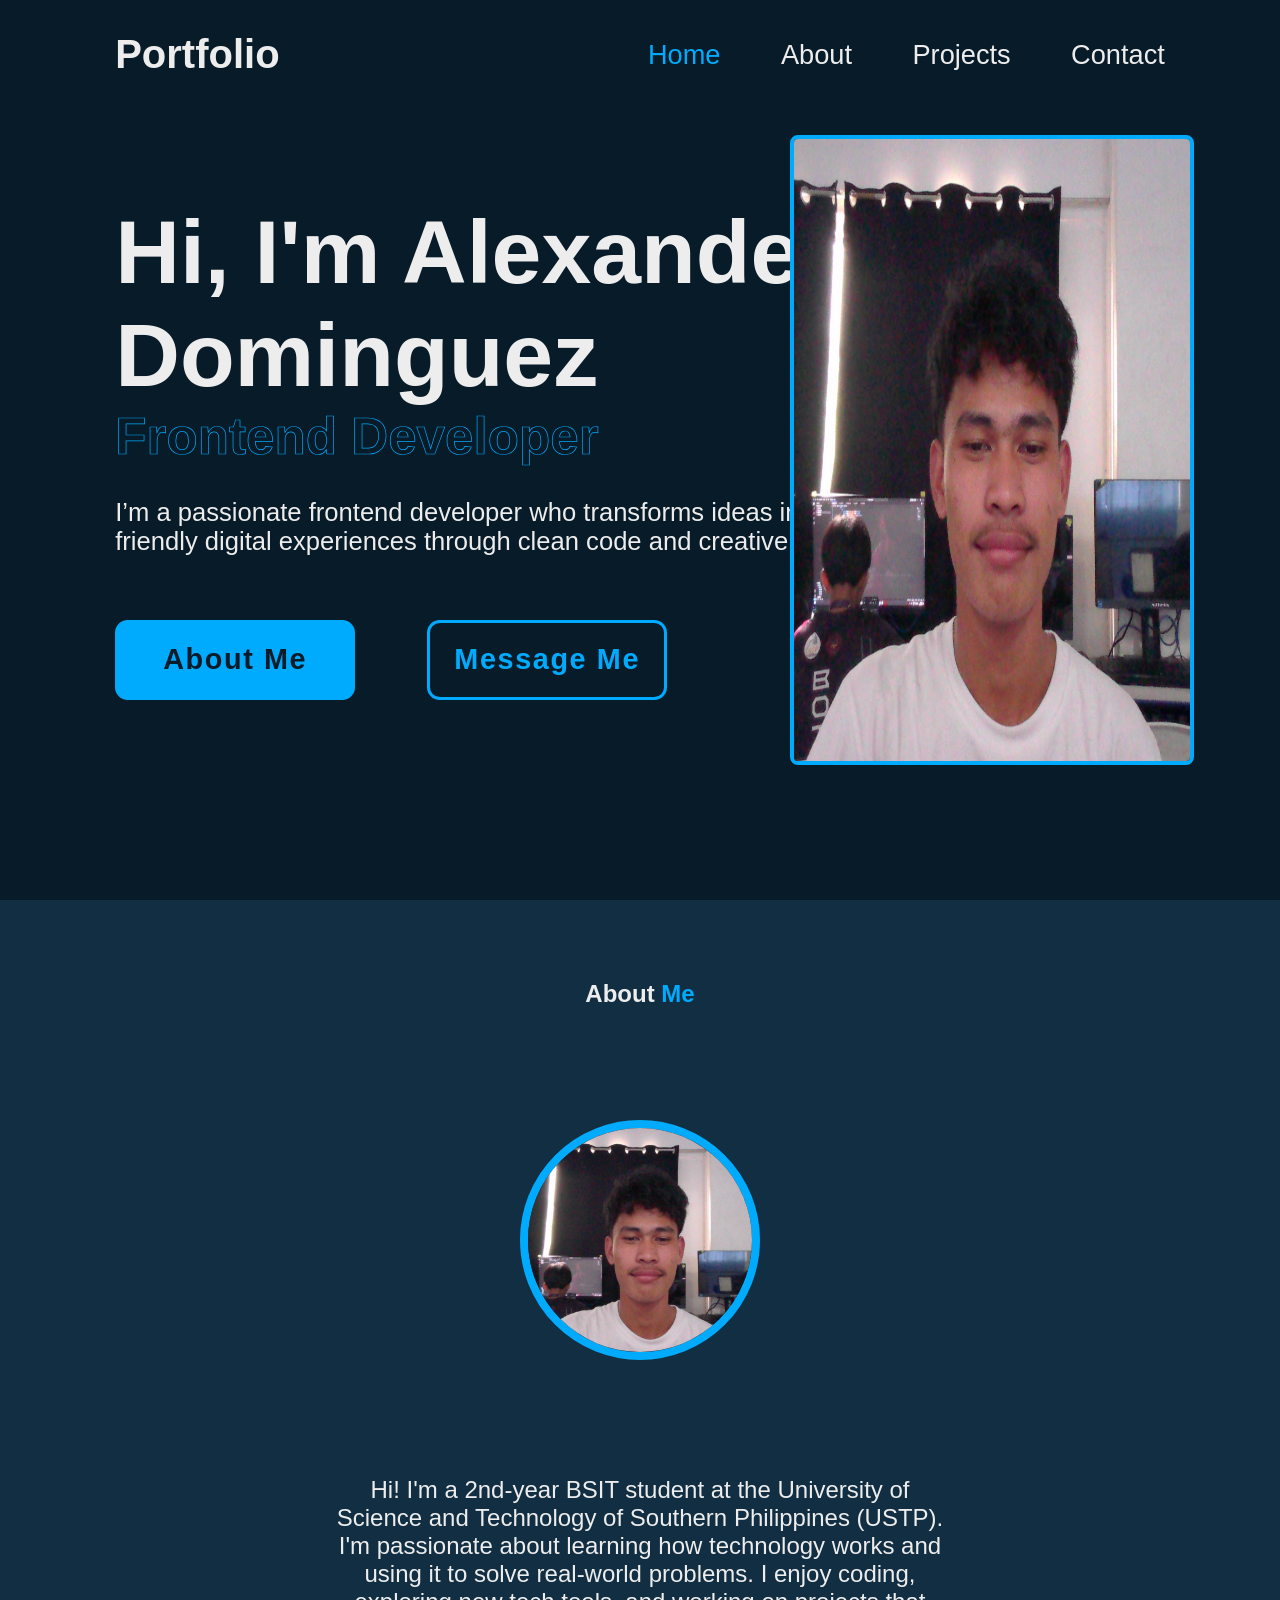
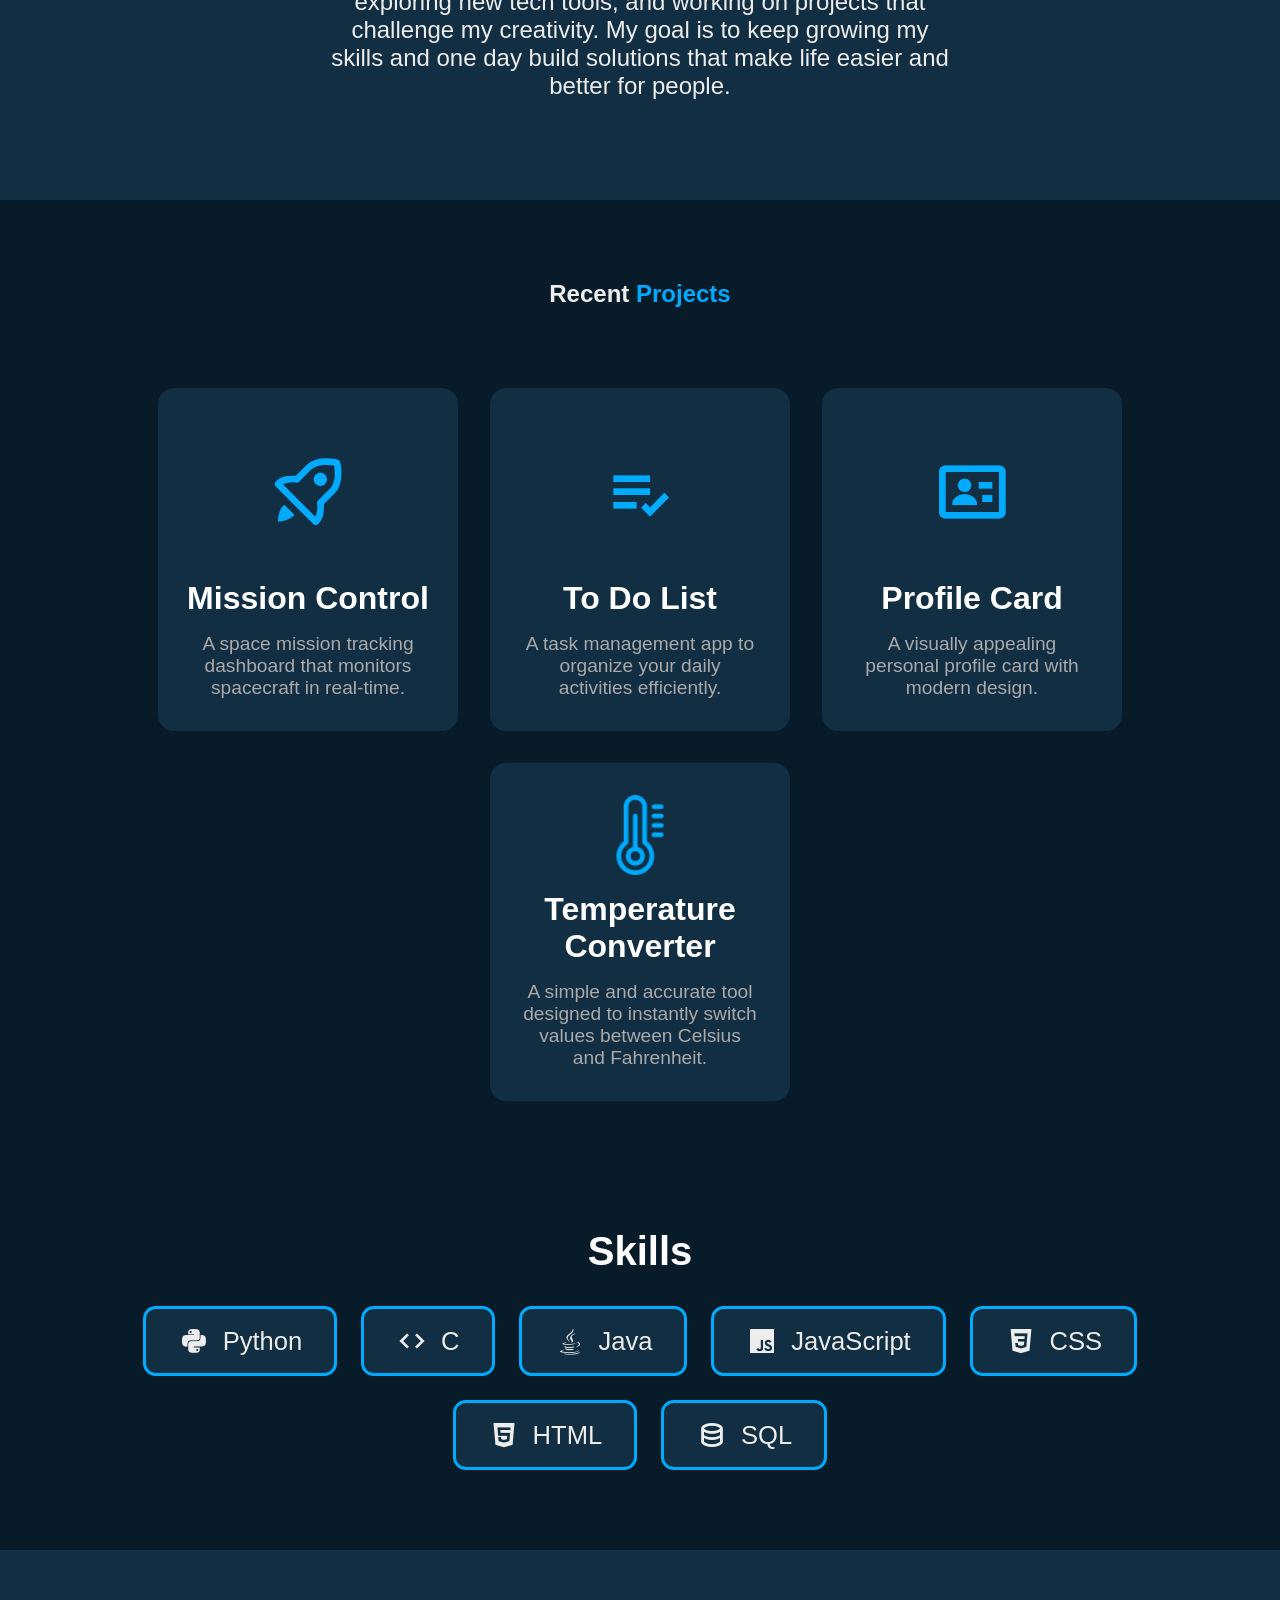
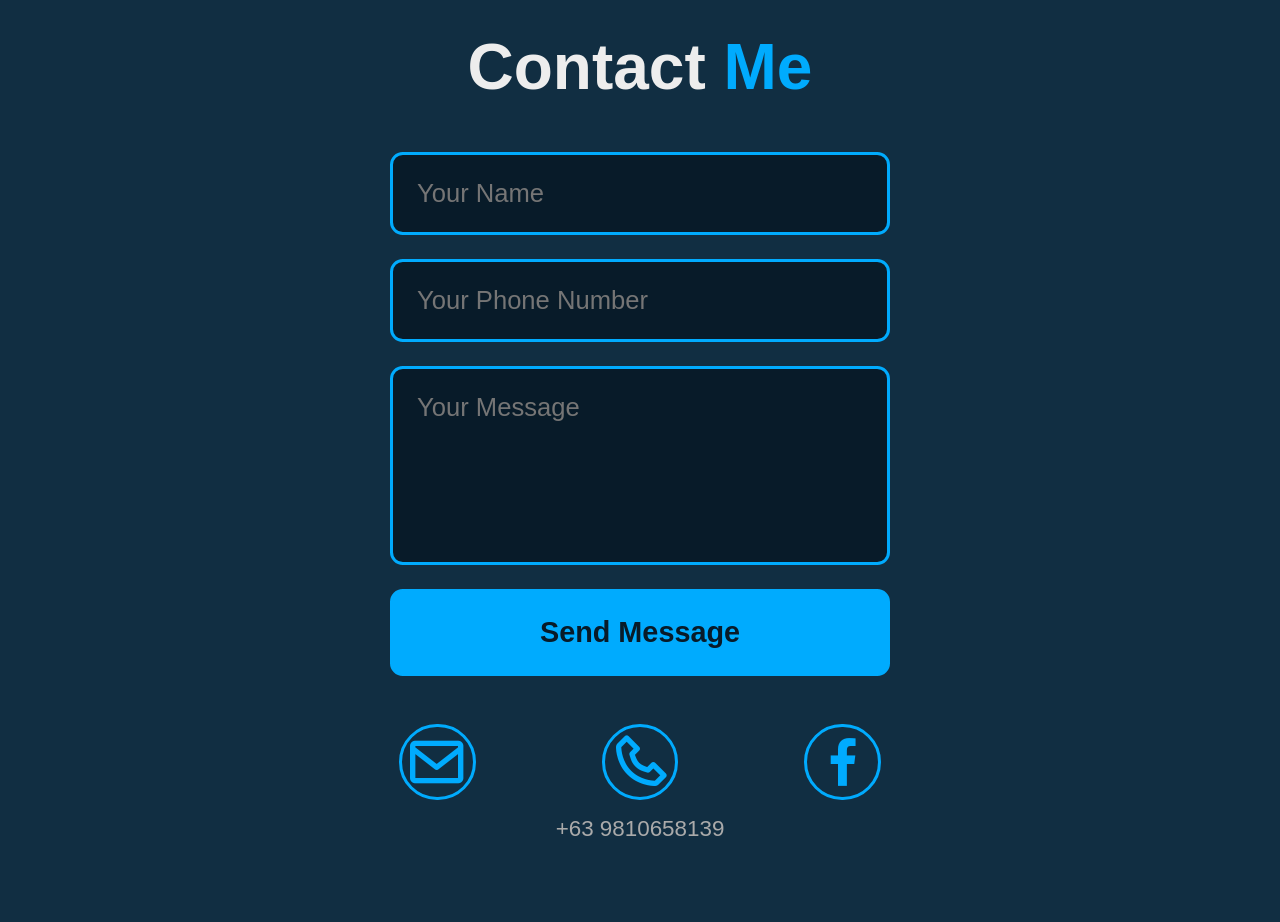
==== Dominguez_Portfolio/index.html @ 951588bb "Add files via upload" ====
<!DOCTYPE html>
<html lang="en">
<head>
    <meta charset="UTF-8">
    <meta name="viewport" content="width=device-width, initial-scale=1.0">
    <title>Dominguez Portfolio</title>
    <link rel="stylesheet" href="style.css">


    <link href='https://unpkg.com/boxicons@2.1.4/css/boxicons.min.css' rel='stylesheet'>
</head>
<body>
    <header class="header">
        <a href="#" class="logo">Portfolio</a>
        <div class="bx bx-menu" id="menu-icon"></div>
        <nav class="navbar">
            <a href="#home" class="active">Home</a>
            <a href="#about">About</a>
            <a href="#projects">Projects</a>
            <a href="#contact">Contact</a>
        </ul>
    </header>
    <section class="home" id="home">
        <div class="home-content">
            <h1>Hi, I'm <span>Alexander Dominguez</span></h1>
            <div class="text-animated">
                <h3>Frontend Developer</h3>
            </div>
            <p>I’m a passionate frontend developer who transforms ideas into engaging, user-friendly digital experiences through clean code and creative design.</p>
            <div class="btn-box">
                <a href="#about" class="btn">About Me</a>
                <a href="#contact" class="btn">Message Me</a>
            </div>
        </div>
        <div class="profile-pic">
            <img src="images/profile-pic.jpg" alt="">
        </div>

    </section>
    <section class="about" id="about">
        <h1>About <span>Me</span></h1>
        <div class="about-container">
            <img src="images/profile-pic.jpg" alt="">
        </div>
        <p>Hi! I'm a 2nd-year BSIT student at the University of Science and Technology of Southern Philippines (USTP).
           I'm passionate about learning how technology works and using it to solve real-world problems.
           I enjoy coding, exploring new tech tools, and working on projects that challenge my creativity.
           My goal is to keep growing my skills and one day build solutions that make life easier and better for people.</p>
    </section>
    <section class="projects" id="projects">
        <h1>Recent <span>Projects</span></h1>
        <div class="projects-container">
            <a href="Mission Control/mission.html" target="_blank">
                <div class="box">
                    <i class='bx bx-rocket'></i>
                    <h2>Mission Control</h2>
                    <p>A space mission tracking dashboard that monitors spacecraft in real-time.</p>
                </div>
            </a>
            <a href="To do List/todolist.html" target="_blank">
                <div class="box">
                    <i class='bx bx-list-check'></i>
                    <h2>To Do List</h2>
                    <p>A task management app to organize your daily activities efficiently.</p>
                </div>
            </a>
            <a href="Profile Card/profile_card.html" target="_blank">
                <div class="box">
                    <i class='bx bx-id-card'></i>
                    <h2>Profile Card</h2>
                    <p>A visually appealing personal profile card with modern design.</p>
                </div>
            </a>
            <a href="temperature_converter/temperature.html" target="_blank">
                <div class="box">
                    <img src="images/thermometer.png" id="temperature_icon" alt="">
                    <h2>Temperature Converter</h2>
                    <p>A simple and accurate tool designed to instantly switch values between Celsius and Fahrenheit.</p>
                </div>
            </a>
        </div>
        
        <!-- Skills Section -->
        <div class="languages-container">
            <h3>Skills</h3>
            <div class="languages">
                <div class="lang-box"><i class='bx bxl-python'></i> Python</div>
                <div class="lang-box"><i class='bx bx-code'></i> C</div>
                <div class="lang-box"><i class='bx bxl-java'></i> Java</div>
                <div class="lang-box"><i class='bx bxl-javascript'></i> JavaScript</div>
                <div class="lang-box"><i class='bx bxl-css3'></i> CSS</div>
                <div class="lang-box"><i class='bx bxl-html5'></i> HTML</div>
                <div class="lang-box"><i class='bx bx-data'></i> SQL</div>
            </div>
        </div>
    </section>
    <section class="contact" id="contact">
        <h1>Contact <span>Me</span></h1>
        <div class="contact-container">
           
            <!-- Contact Form -->
            <div class="contact-form">
                <form id="contactForm" onsubmit="sendEmail(event)">
                    <input type="text" id="name" name="name" placeholder="Your Name" required>
                    <input type="tel" id="phone" name="phone" placeholder="Your Phone Number" required>
                    <textarea id="message" name="message" placeholder="Your Message" rows="5" required></textarea>
                    <button type="submit" class="send-btn">Send Message</button>
                </form>
            </div>
            <div class="contact-info">
                <div class="info-item">
                    <a href="mailto:xandertech777@gmail.com" title="Email"><i class='bx bx-envelope'></i></a>
                </div>
                <div class="info-item">
                    <i class='bx bx-phone'></i>
                    <p>+63 9810658139</p>
                </div>
                <div class="info-item">
                    <a href="https://www.facebook.com/xander.maghilum" target="_blank"  title="Facebook"><i class='bx bxl-facebook'></i></a>
                </div>
            </div>  
           
        </div>
    </section>
    <script src="script.js"></script>
</body>
</html>
---- Dominguez_Portfolio/style.css ----
*{
    margin: 0;
    padding: 0;
    box-sizing: border-box;
    text-decoration: none;
    border: none;
    outline: none;
    scroll-behavior: smooth;
    font-family: 'Poppins',sans-serif;
}
:root {
    --bg-color: #081b29;
    --second-bg-color: #112e42;
    --text-color: #ededed;
    --main-color: #00abfe;
}
html{
    font-size: 62,5%;
    overflow: scroll;
}
body{
    background: var(--bg-color);
    color: var(--text-color);
}
.header{
    position: fixed;
    top: 0;
    left: 0;
    width: 100%;
    padding: 2rem 9%;
    background: transparent;
    display: flex;
    justify-content: space-between;
    align-items: center;
    z-index: 100;
}
.logo{
    font-size: 2.5rem;
    color: var(--text-color);
    font-weight: 600;
}
.navbar a{
    font-size: 1.7rem;
    color: var(--text-color);
    font-weight: 500;
    margin-left: 3.5rem;
    transition: .5s;
}

.navbar a:hover,
.navbar a.active{
    color: var(--main-color);
}

#menu-icon{
    font-size: 3.6rem;
    color: var(--text-color);
    cursor: pointer;
    display: none;
}

section{
    min-height: 100vh;
    padding: 10rem 9% 2rem;
}
/*home section*/

.home{
    display: flex;
    align-items: center;
    padding: 0 9%;
}
.home-content{
    max-width: 60rem;
}
.home-content h1{
    font-size: 5.6rem;
    font-weight: 700;
}
.home-content .text-animated{
    position: relative;
    width: 32.8rem;
}

.home-content .text-animated h3{
    font-size: 3.2rem;
    font-weight: 700;
    color: transparent;
    -webkit-text-stroke: .7px var(--main-color);
}
.home-content p{
    font-size: 1.6rem;
    margin: 2rem 0 4rem;
}

.btn-box{
    position: relative;
    display: flex;
    justify-content: space-between;
    width: 34.5rem;
    height: 5rem;

}
.btn-box .btn{
    position: relative;
    display: inline-flex;
    justify-content: center;
    align-items: center;
    width: 15rem;
    height: 100%;
    background-color: var(--main-color);
    border: .2rem solid var(--main-color)  ;
    border-radius: .8rem;
    font-size: 1.8rem;
    font-weight: 800;
    letter-spacing: .1rem;
    color: var(--bg-color);
    z-index: 1;
    overflow: hidden;
}

.btn-box .btn:nth-child(2)::before{
    background: var(--main-color);

}

.btn-box .btn::before{
    content: '';
    position: absolute;
    top: 0;
    left: 0;
    width: 0;
    height: 100%;
    background: var(--bg-color);
    z-index: -1;
    transition:  .5s ease;

}

.btn-box .btn:hover::before{
    width: 100%;
}
.btn-box .btn:hover{
    color: var(--main-color);
}
.btn-box .btn:nth-child(2):hover{
    color: var(--bg-color);
}
.btn-box .btn:nth-child(2){
    background: transparent;
    color: var(--main-color);

}

.profile-pic{
    display: flex;
    justify-content: center;
    align-items: center;
  
    
    position: absolute;
    top:0;
    right: 0;
    width: 45%;
    height: 100%;
    background: transparent;
}
.profile-pic img{
    width: 70%;
    height: 70%;
    border-radius: .5rem;
    border: .3rem solid var(--main-color);
}


/*About section*/
.about{
    display: flex;
    flex-direction: column;
    align-items: center;
    padding: 5rem 9%;
    background: var(--second-bg-color);
}
.about span{
    color: var(--main-color);
}
.personal-info{
    background-color: aqua;
    width: 100%;
}
.personal-info .info-card{
    display: flex;
    justify-content: space-between;
}
.personal-info .info-card .info-item{
    background-color: #aaa;
} 
.about img{
    margin: 7rem 5rem;
    width:15rem;
    height:15rem;
    border-radius: 50%;
    border: .5rem solid var(--main-color);

}
.about p{
    width: 60%;
    font-size: 1.5rem;
    text-align: center;
}

/*skills section*/
.projects{
    display: flex;
    flex-direction: column;
    align-items: center;
    padding: 5rem 9%;
    background: var(--bg-color);
}
.projects span{
    color: var(--main-color);
}
.projects .projects-container{
    display: flex;
    justify-content: center;
    flex-wrap: wrap;
    width: 100%;
    margin: 5rem;
    gap: 2rem;
}

.projects .projects-container .box{
    flex: 1 1 250px;
    min-width: 220px;
    max-width: 300px;
    background-color: #112e42;
    display: flex;
    justify-content: center;
    flex-direction: column;
    text-align: center;
    border-radius: 1rem;
    transition: transform 0.3s ease, box-shadow 0.3s ease;
    cursor: pointer;
    padding: 2rem 1rem;
}
.projects .projects-container .box:hover{
    transform: scale(1.05);
    box-shadow: 0 10px 20px rgba(0, 171, 254, 0.3);
}
.projects .projects-container .box i{
    font-size: 5rem;
    color: var(--main-color);
    margin: 2rem 0;
    display: block;
}
#temperature_icon{
    align-self: center;
    padding: 0;
    width: 5rem;
    color: var(--main-color);
    display: block;
}
.projects .projects-container .box h2{
    margin: 1rem 0;
    font-size: 2rem;
    color: #fff;
}
.projects .projects-container .box p{
    font-size: 1.2rem;
    color: #aaa;
    padding: 0 1rem;
}

/* Programming Languages Section */
.languages-container{
    margin-top: 3rem;
    text-align: center;
    width: 100%;
}
.languages-container h3{
    font-size: 2.5rem;
    color: #fff;
    margin-bottom: 2rem;
}
.languages{
    display: flex;
    justify-content: center;
    flex-wrap: wrap;
    gap: 1.5rem;
}
.lang-box{
    padding: 1rem 2rem;
    background: var(--second-bg-color);
    border: 0.2rem solid var(--main-color);
    border-radius: 0.8rem;
    font-size: 1.6rem;
    color: var(--text-color);
    transition: 0.3s ease;
    display: flex;
    align-items: center;
    gap: 0.8rem;
}
.lang-box i{
    font-size: 2rem;
}
.lang-box:hover{
    background: var(--main-color);
    color: var(--bg-color);
    transform: scale(1.05);
}


.contact{
    display: flex;
    flex-direction: column;
    align-items: center;
    padding: 5rem 9%;
    background: var(--second-bg-color);
}
.contact h1{
    font-size: 4rem;
    margin-bottom: 3rem;
}
.contact h1 span{
    color: var(--main-color);
}
.contact-container{
    display: flex;
    flex-direction: column;
    align-items: center;
    gap: 3rem;
    width: 100%;
}
.contact-info{
    display: flex;
    justify-content: center;
    gap: 5rem;
    flex-wrap: wrap;
}
.info-item{
    display: flex;
    flex-direction: column;
    align-items: center;
    text-align: center;
}
.info-item i{
    font-size: 4rem;
    color: var(--main-color);
    margin-bottom: 1rem;
    transition: .5 ease;
    background-color: transparent;
    border-radius: 50%;
    border: .2rem solid var(--main-color);
    padding: .2rem;
}
.info-item p{
    font-size: 1.4rem;
    color: #aaa;
}
.info-item p a{
    color: #aaa;
    transition: 0.3s ease;
}
.info-item i:hover{
    background: var(--main-color);
    color: var(--bg-color);
    transform: scale(1.1);
}

/* Contact Form Styles */
.contact-form {
    width: 100%;
    max-width: 500px;
}

.contact-form form {
    display: flex;
    flex-direction: column;
    gap: 1.5rem;
}

.contact-form input,
.contact-form textarea {
    padding: 1.5rem;
    background: var(--bg-color);
    border: 0.2rem solid var(--main-color);
    border-radius: 0.8rem;
    font-size: 1.6rem;
    color: var(--text-color);
    font-family: 'Poppins', sans-serif;
}

.contact-form input:focus,
.contact-form textarea:focus {
    outline: none;
    border-color: var(--main-color);
    box-shadow: 0 0 10px rgba(0, 171, 254, 0.3);
}

.contact-form textarea {
    resize: none;
}

.send-btn {
    padding: 1.5rem;
    background: var(--main-color);
    border: 0.2rem solid var(--main-color);
    border-radius: 0.8rem;
    font-size: 1.8rem;
    font-weight: 600;
    color: var(--bg-color);
    cursor: pointer;
    transition: 0.3s ease;
}

.send-btn:hover {
    background: transparent;
    color: var(--main-color);
}
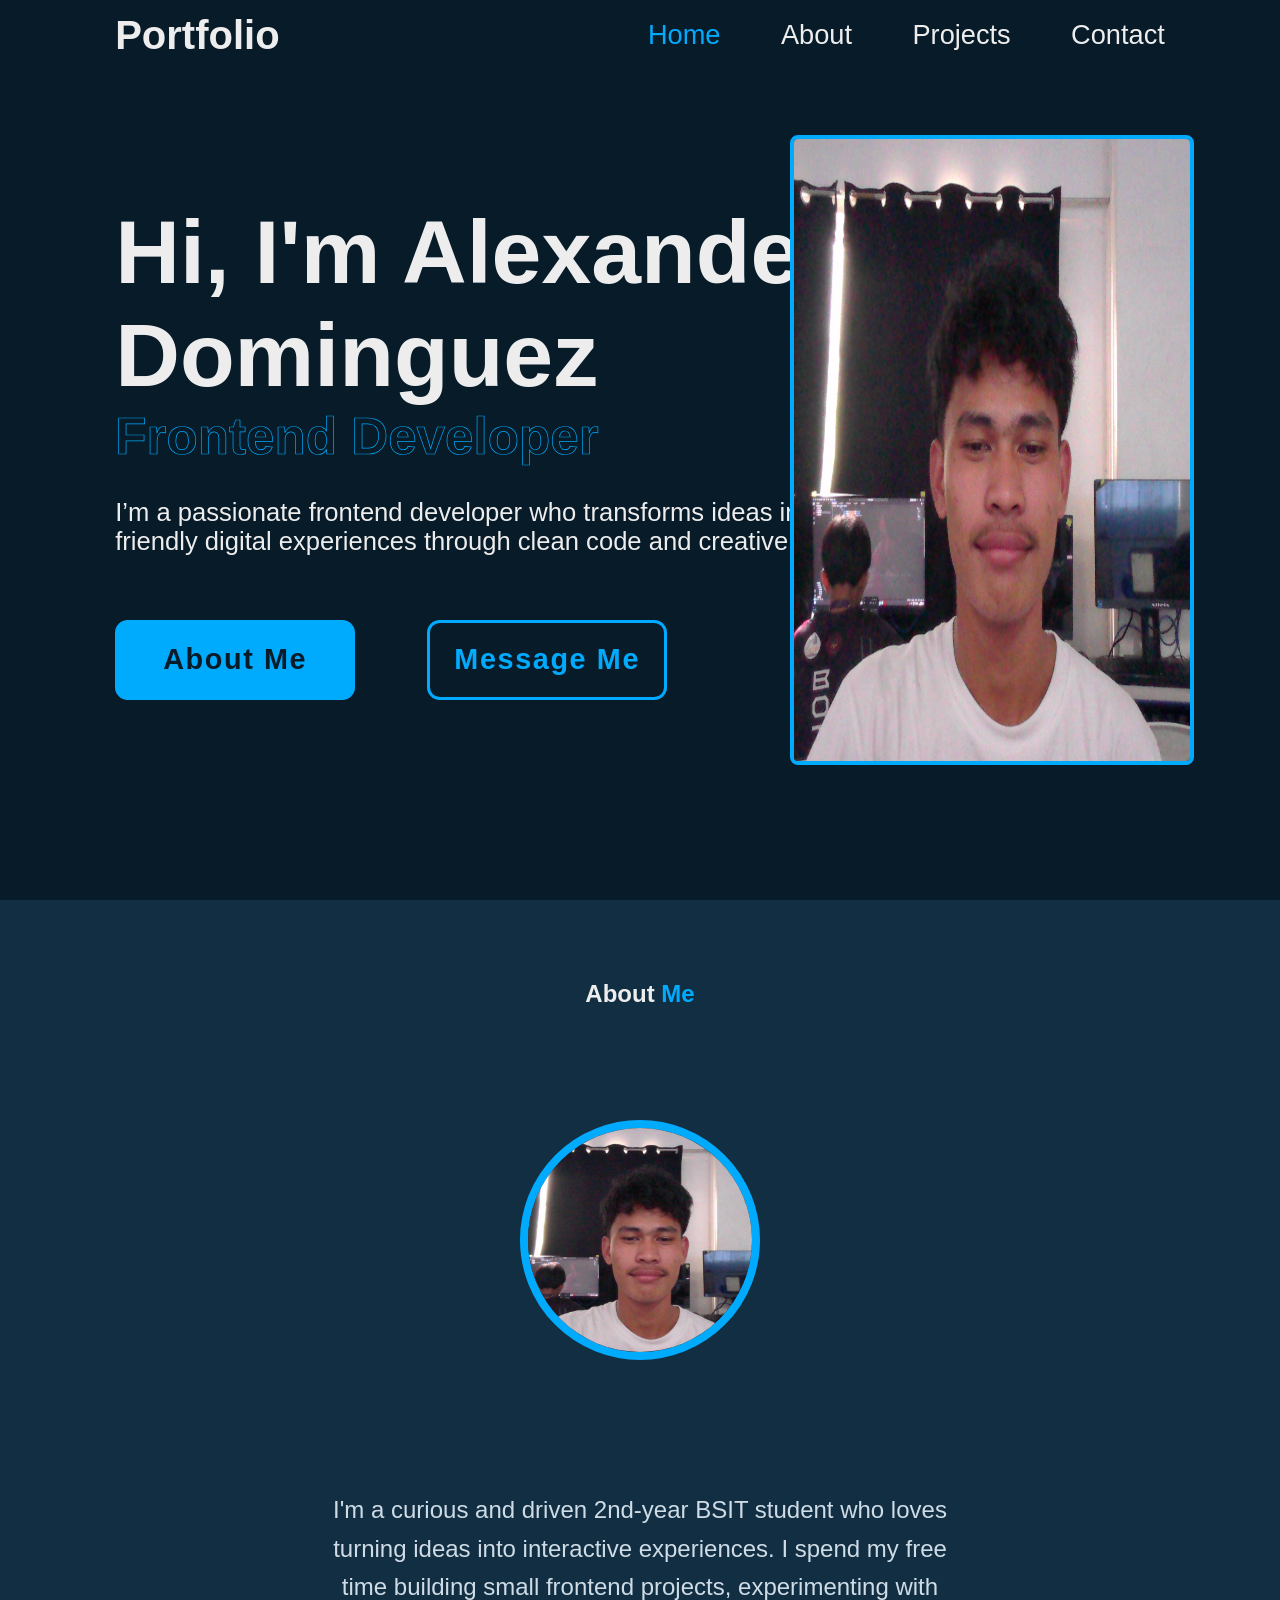
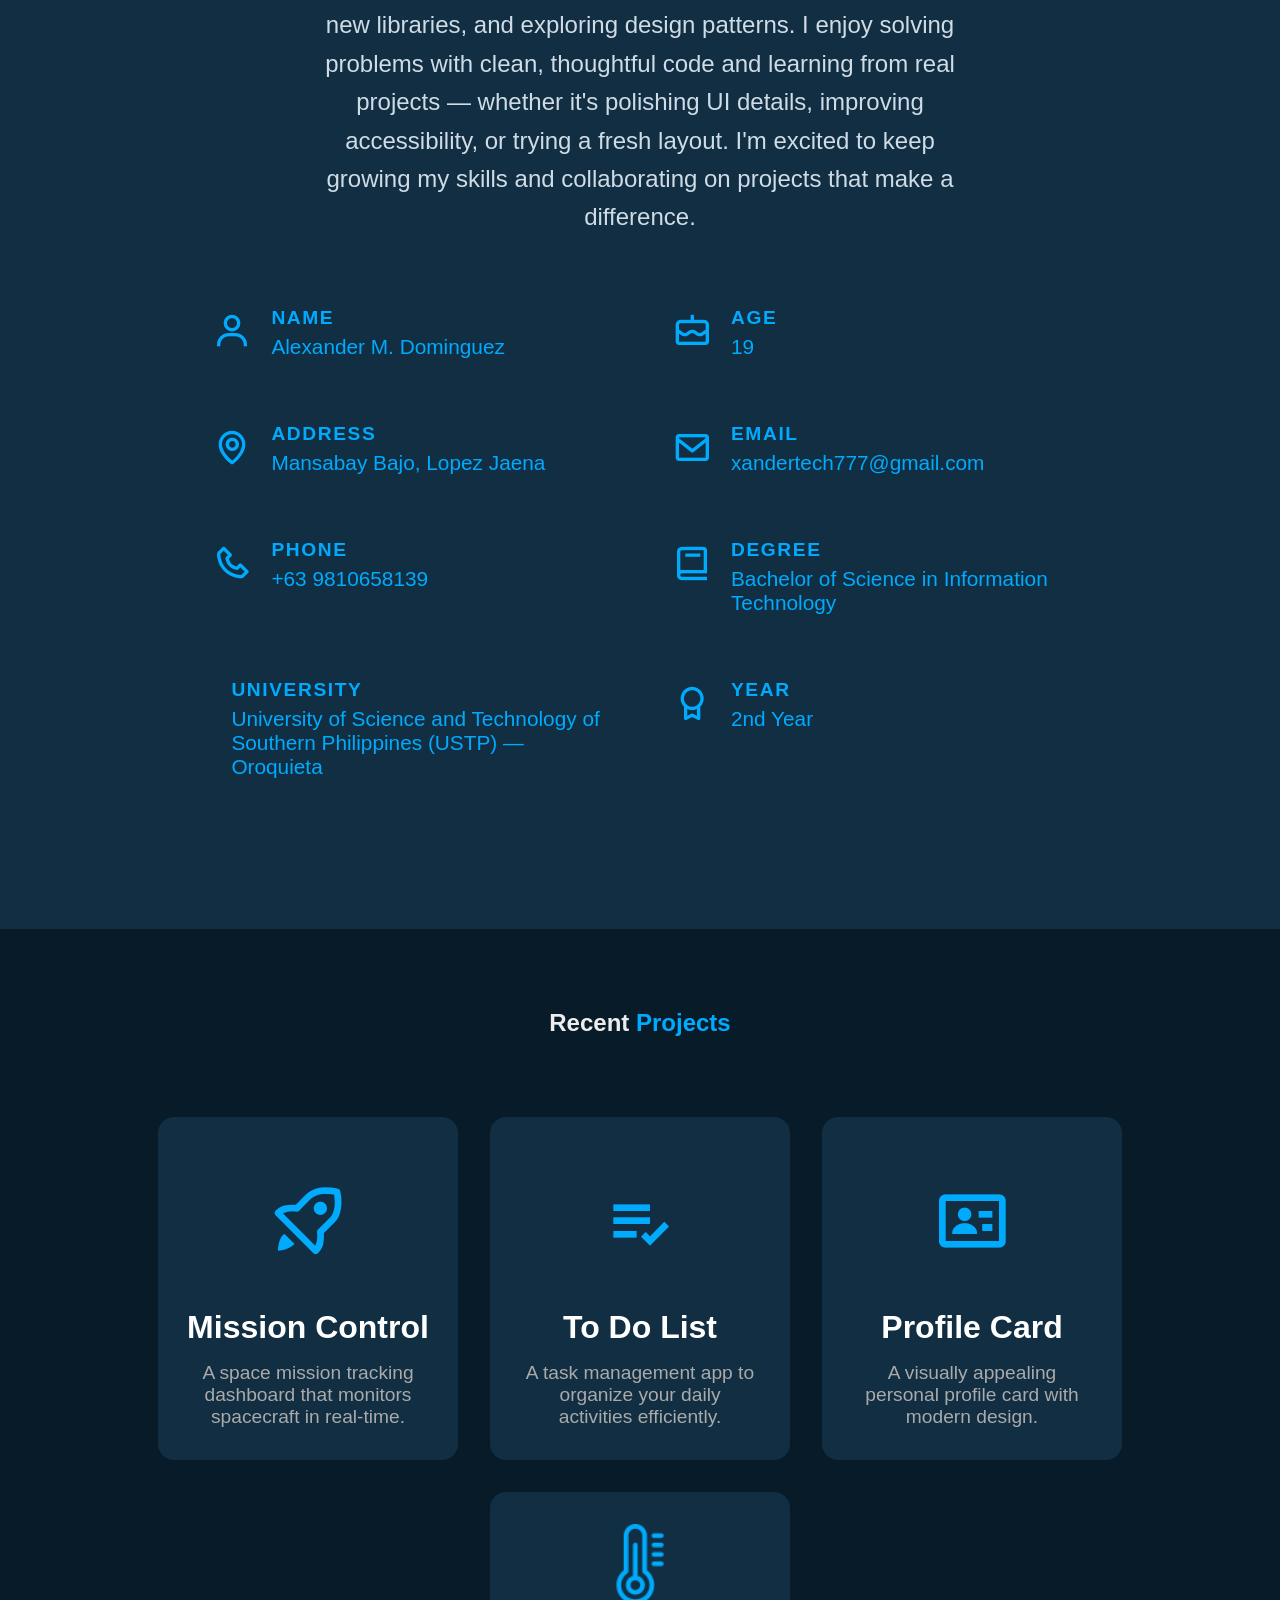
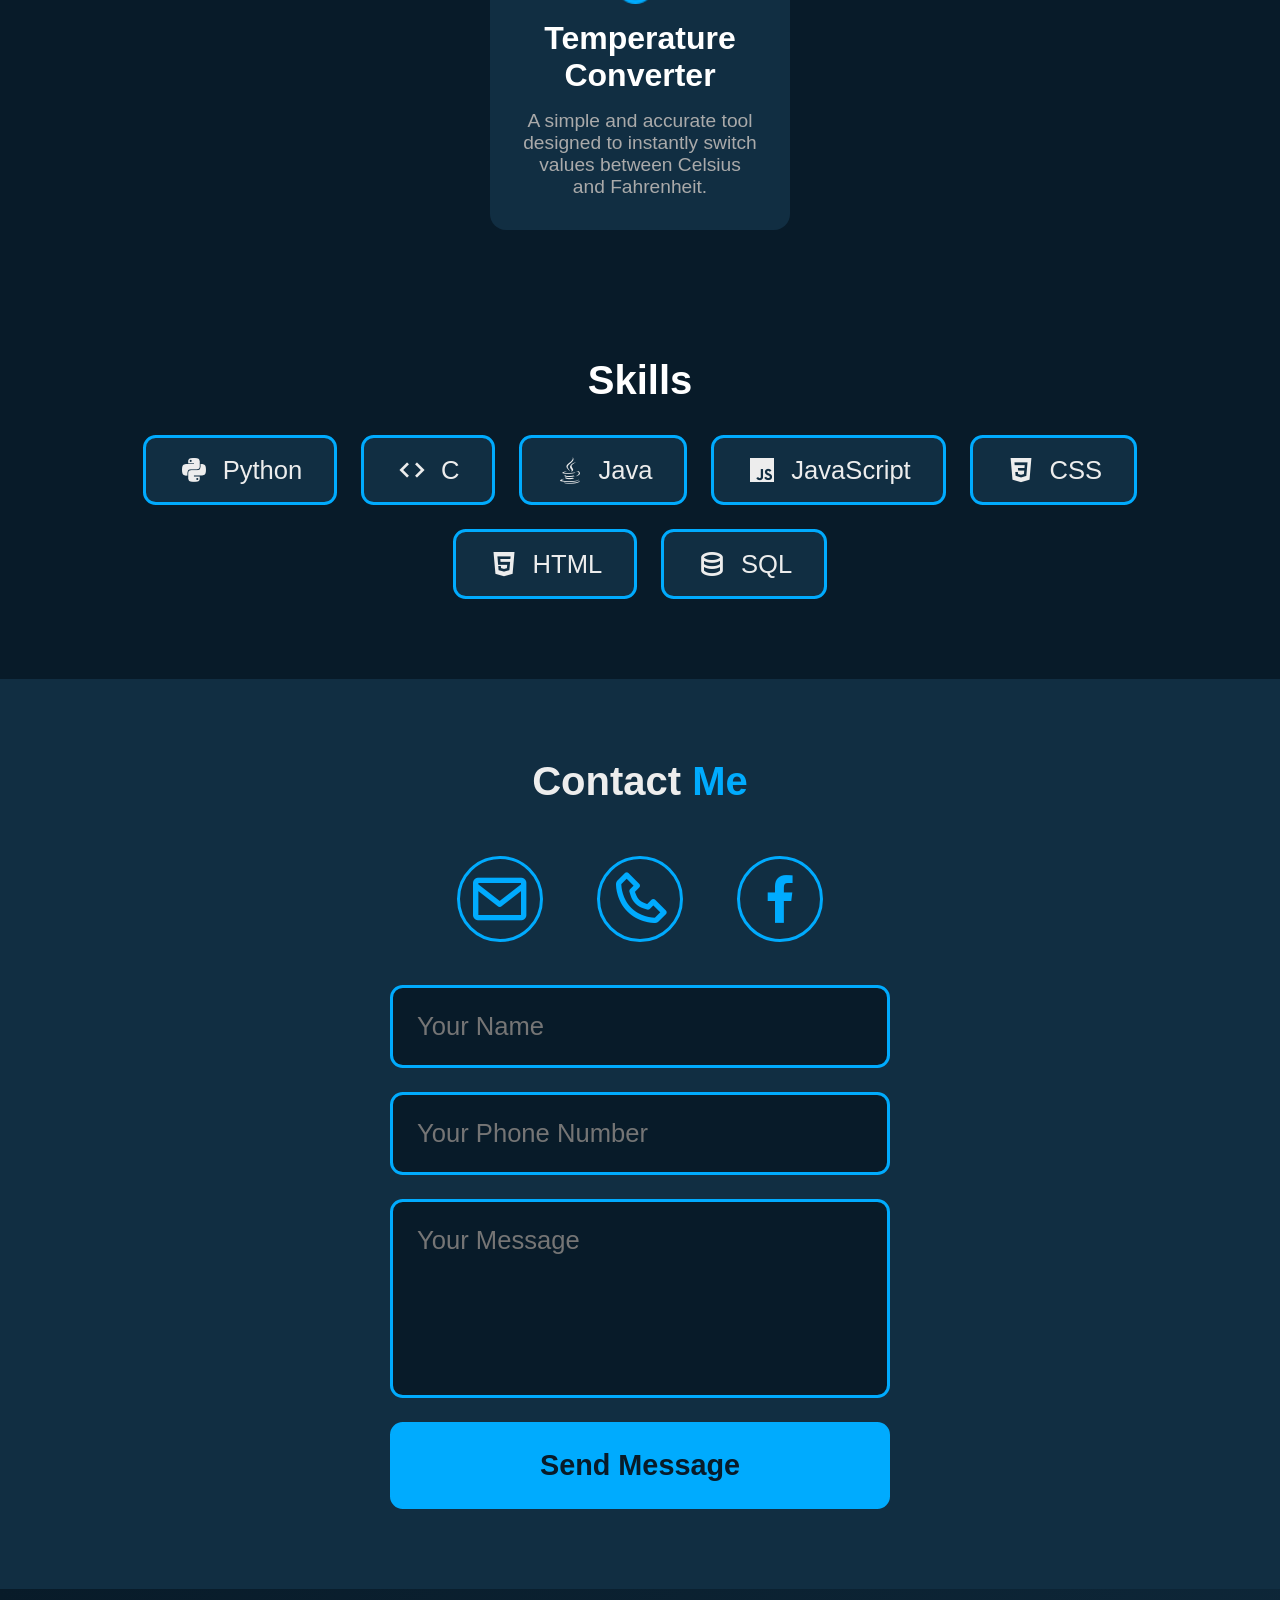
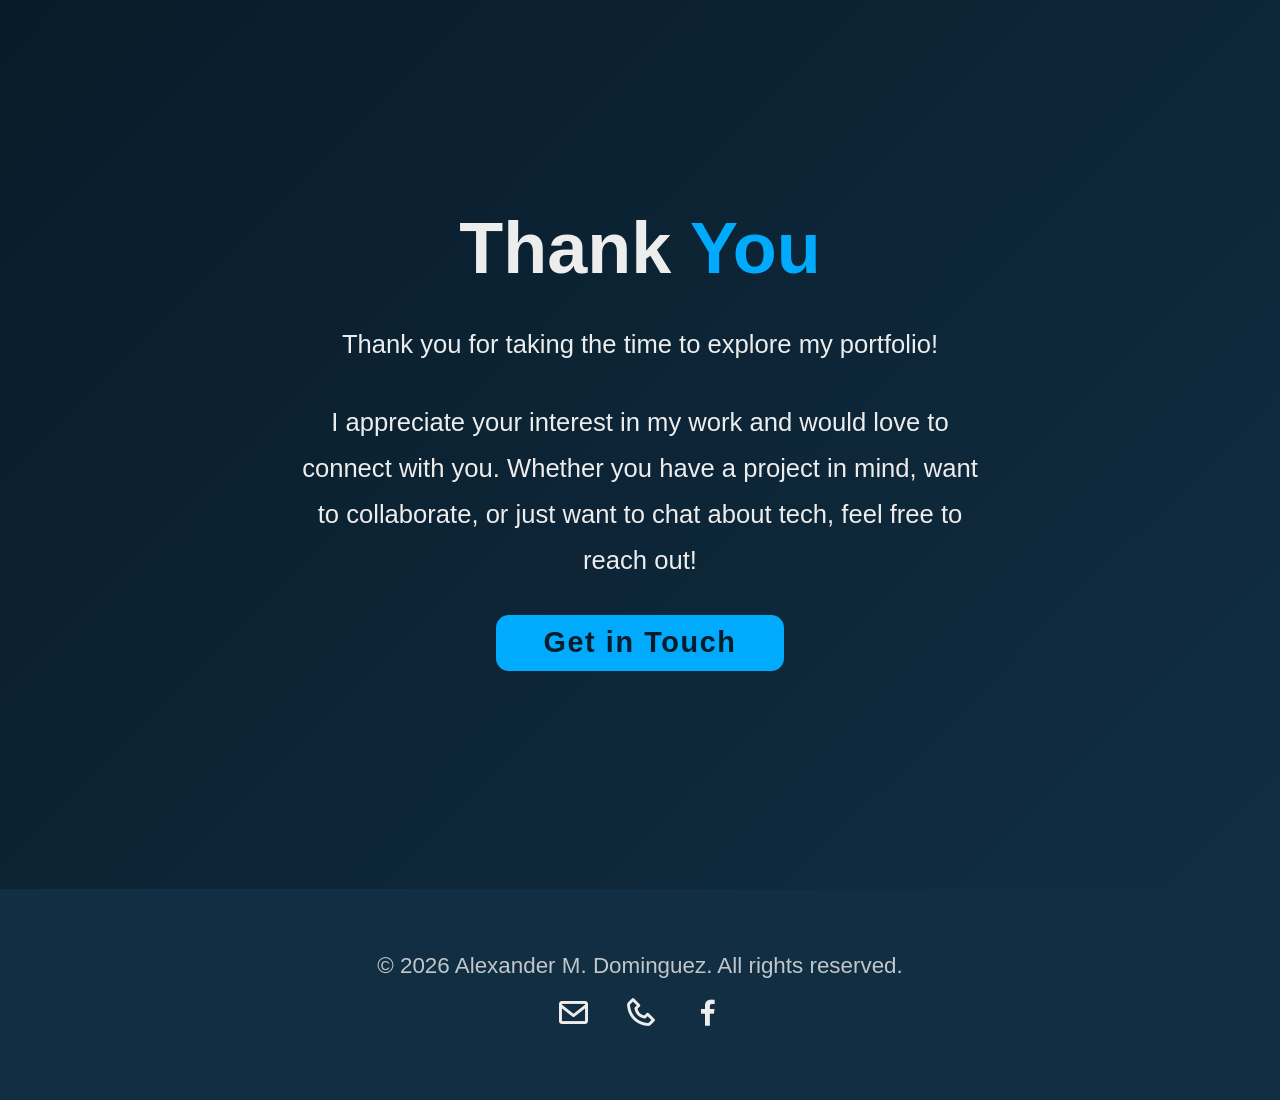
==== commit 1edd8049: "Add files via upload" ====
--- a/Dominguez_Portfolio/index.html
+++ b/Dominguez_Portfolio/index.html
@@ -40,12 +40,76 @@
     <section class="about" id="about">
         <h1>About <span>Me</span></h1>
         <div class="about-container">
-            <img src="images/profile-pic.jpg" alt="">
-        </div>
-        <p>Hi! I'm a 2nd-year BSIT student at the University of Science and Technology of Southern Philippines (USTP).
-           I'm passionate about learning how technology works and using it to solve real-world problems.
-           I enjoy coding, exploring new tech tools, and working on projects that challenge my creativity.
-           My goal is to keep growing my skills and one day build solutions that make life easier and better for people.</p>
+            <img src="images/profile-pic.jpg" alt="Alexander Dominguez">
+        </div>
+
+        <p class="about-short">I'm a curious and driven 2nd-year BSIT student who loves turning ideas into interactive experiences. I spend my free time building small frontend projects, experimenting with new libraries, and exploring design patterns. I enjoy solving problems with clean, thoughtful code and learning from real projects — whether it's polishing UI details, improving accessibility, or trying a fresh layout. I'm excited to keep growing my skills and collaborating on projects that make a difference.</p>
+
+        <div class="about-wrapper">
+            <div class="bio-data">
+                <div class="bio-item">
+                    <i class='bx bx-user'></i>
+                    <div class="bio-content">
+                        <span class="bio-label">Name</span>
+                        <span class="bio-value">Alexander M. Dominguez</span>
+                    </div>
+                </div>
+                <div class="bio-item">
+                    <i class='bx bx-cake'></i>
+                    <div class="bio-content">
+                        <span class="bio-label">Age</span>
+                        <span class="bio-value">19</span>
+                    </div>
+                </div>
+                <div class="bio-item">
+                    <i class='bx bx-map'></i>
+                    <div class="bio-content">
+                        <span class="bio-label">Address</span>
+                        <span class="bio-value">Mansabay Bajo, Lopez Jaena</span>
+                    </div>
+                </div>
+                <div class="bio-item">
+                    <i class='bx bx-envelope'></i>
+                    <div class="bio-content">
+                        <span class="bio-label">Email</span>
+                        <span class="bio-value">xandertech777@gmail.com</span>
+                    </div>
+                </div>
+                <div class="bio-item">
+                    <i class='bx bx-phone'></i>
+                    <div class="bio-content">
+                        <span class="bio-label">Phone</span>
+                        <span class="bio-value">+63 9810658139</span>
+                    </div>
+                </div>
+                
+                <!-- education entries moved into bio-data -->
+                <div class="bio-item">
+                    <i class='bx bx-book'></i>
+                    <div class="bio-content">
+                        <span class="bio-label">Degree</span>
+                        <span class="bio-value">Bachelor of Science in Information Technology</span>
+                    </div>
+                </div>
+                <div class="bio-item">
+                    <i class='bx bx-school'></i>
+                    <div class="bio-content">
+                        <span class="bio-label">University</span>
+                        <span class="bio-value">University of Science and Technology of Southern Philippines (USTP) — Oroquieta</span>
+                    </div>
+                </div>
+                <div class="bio-item">
+                    <i class='bx bx-award'></i>
+                    <div class="bio-content">
+                        <span class="bio-label">Year</span>
+                        <span class="bio-value">2nd Year</span>
+                    </div>
+                </div>
+
+            </div>
+
+            
+        </div>
     </section>
     <section class="projects" id="projects">
         <h1>Recent <span>Projects</span></h1>
@@ -98,6 +162,18 @@
         <h1>Contact <span>Me</span></h1>
         <div class="contact-container">
            
+            <div class="contact-info">
+                <div class="info-item" data-tooltip="Email: xandertech777@gmail.com —> Click to compose a message">
+                    <a href="mailto:xandertech777@gmail.com"><i class='bx bx-envelope'></i></a>
+                </div>
+                <div class="info-item" data-tooltip="Phone: +63 9810658139 —> Click to call">
+                    <a href="tel:+639810658139"><i class='bx bx-phone'></i></a>
+                </div>
+                <div class="info-item" data-tooltip="Facebook: Xander Maghilum —> Click to view profile">
+                    <a href="https://www.facebook.com/xander.maghilum" target="_blank"><i class='bx bxl-facebook'></i></a>
+                </div>
+            </div>
+
             <!-- Contact Form -->
             <div class="contact-form">
                 <form id="contactForm" onsubmit="sendEmail(event)">
@@ -107,21 +183,30 @@
                     <button type="submit" class="send-btn">Send Message</button>
                 </form>
             </div>
-            <div class="contact-info">
-                <div class="info-item">
-                    <a href="mailto:xandertech777@gmail.com" title="Email"><i class='bx bx-envelope'></i></a>
-                </div>
-                <div class="info-item">
-                    <i class='bx bx-phone'></i>
-                    <p>+63 9810658139</p>
-                </div>
-                <div class="info-item">
-                    <a href="https://www.facebook.com/xander.maghilum" target="_blank"  title="Facebook"><i class='bx bxl-facebook'></i></a>
-                </div>
-            </div>  
            
         </div>
     </section>
+    <section class="thankyou" id="thankyou">
+        <div class="thankyou-content">
+            <h1>Thank <span>You</span></h1>
+            <p>Thank you for taking the time to explore my portfolio!</p>
+            <p>I appreciate your interest in my work and would love to connect with you. Whether you have a project in mind, want to collaborate, or just want to chat about tech, feel free to reach out!</p>
+            <a href="#contact" class="btn-thankyou">Get in Touch</a>
+        </div>
+    </section> 
+
+    <!-- site footer -->
+    <footer class="footer">
+        <div class="footer-content">
+            <p>&copy; 2026 Alexander M. Dominguez. All rights reserved.</p>
+            <div class="social-links">
+                <a href="mailto:xandertech777@gmail.com" title="Email"><i class='bx bx-envelope'></i></a>
+                <a href="tel:+639810658139" title="Phone"><i class='bx bx-phone'></i></a>
+                <a href="https://www.facebook.com/xander.maghilum" target="_blank" title="Facebook"><i class='bx bxl-facebook'></i></a>
+            </div>
+        </div>
+    </footer>
+
     <script src="script.js"></script>
 </body>
 </html>
--- a/Dominguez_Portfolio/style.css
+++ b/Dominguez_Portfolio/style.css
@@ -27,7 +27,7 @@
     top: 0;
     left: 0;
     width: 100%;
-    padding: 2rem 9%;
+    padding: 0.8rem 9%;
     background: transparent;
     display: flex;
     justify-content: space-between;
@@ -184,17 +184,115 @@
 .about span{
     color: var(--main-color);
 }
-.personal-info{
-    background-color: aqua;
+.about-wrapper{
+    display: flex;
+    flex-direction: column;
+    align-items: center;
+    justify-content: center;
+    gap: 2.5rem;
+    margin: 3rem 0;
     width: 100%;
-}
-.personal-info .info-card{
-    display: flex;
-    justify-content: space-between;
-}
-.personal-info .info-card .info-item{
-    background-color: #aaa;
-} 
+    max-width: 1000px;
+}
+.about-container{
+    display: flex;
+    justify-content: center;
+    align-items: center;
+    flex-shrink: 0;
+}
+.bio-data{
+    display: grid;
+    grid-template-columns: repeat(2, 1fr);
+    gap: 1.5rem;
+    width: 100%;
+    max-width: 800px;
+}
+.bio-item{
+    display: flex;
+    align-items: flex-start;
+    gap: 1.2rem;
+    padding: 1.5rem;
+    background-color: #112e42;
+    border-radius: .8rem;
+    transition: transform 0.3s ease, box-shadow 0.3s ease;
+    cursor: pointer;
+    border: .2rem solid transparent;
+}
+.bio-item:hover{
+    transform: translateY(-0.5rem);
+    box-shadow: 0 10px 25px rgba(0, 171, 254, 0.25);
+    border-color: var(--main-color);
+}
+.bio-item i{
+    font-size: 2.5rem;
+    color: var(--main-color);
+    flex-shrink: 0;
+    margin-top: 0.3rem;
+}
+.bio-content{
+    display: flex;
+    flex-direction: column;
+    gap: 0.4rem;
+}
+.bio-label{
+    font-weight: 600;
+    color: var(--main-color);
+    font-size: 1.2rem;
+    text-transform: uppercase;
+    letter-spacing: 0.1rem;
+}
+.bio-value{
+    color: var(--text-color);
+    font-size: 1.3rem;
+}
+
+ 
+
+/* Header blur when scrolled */
+.header{
+    transition: background 0.3s ease, backdrop-filter 0.3s ease, box-shadow 0.3s ease;
+}
+.header.scrolled{
+    background: rgba(8,27,41,0.55);
+    backdrop-filter: blur(8px);
+    -webkit-backdrop-filter: blur(8px);
+    box-shadow: 0 4px 24px rgba(0,0,0,0.4);
+}
+
+/* About image styling - centered below bio */
+.about-container img{
+    width: 16rem;
+    height: 16rem;
+    border-radius: 50%;
+    border: .4rem solid var(--main-color);
+    object-fit: cover;
+    display: block;
+    margin: 1rem auto 0;
+}
+
+/* Short about paragraph under heading */
+.about-short{
+    max-width: 800px;
+    margin: 1.2rem auto 0;
+    text-align: center;
+    font-size: 1.4rem;
+    color: #cfdce6;
+    line-height: 1.6;
+}
+
+/* Ensure bio-data grid is centered and responsive */
+.bio-data{
+    display: grid;
+    grid-template-columns: repeat(2, 1fr);
+    gap: 1.2rem;
+    width: 100%;
+    max-width: 900px;
+    margin: 0 auto;
+}
+
+.bio-item{
+    padding: 1.2rem;
+}
 .about img{
     margin: 7rem 5rem;
     width:15rem;
@@ -318,7 +416,7 @@
     background: var(--second-bg-color);
 }
 .contact h1{
-    font-size: 4rem;
+    font-size: 2.5rem;
     margin-bottom: 3rem;
 }
 .contact h1 span{
@@ -328,44 +426,71 @@
     display: flex;
     flex-direction: column;
     align-items: center;
+    justify-content: center;
+    gap: 2.5rem;
+    width: 100%;
+    max-width: 1100px;
+}
+.contact-info{
+    display: flex;
+    justify-content: center;
+    align-items: center;
     gap: 3rem;
-    width: 100%;
-}
-.contact-info{
-    display: flex;
-    justify-content: center;
-    gap: 5rem;
     flex-wrap: wrap;
 }
 .info-item{
-    display: flex;
+    position: relative;
+    display: inline-flex;
     flex-direction: column;
     align-items: center;
     text-align: center;
+    width: auto;
+    padding: 0.2rem;
 }
 .info-item i{
     font-size: 4rem;
     color: var(--main-color);
-    margin-bottom: 1rem;
-    transition: .5 ease;
+    transition: 0.3s ease;
     background-color: transparent;
     border-radius: 50%;
-    border: .2rem solid var(--main-color);
-    padding: .2rem;
-}
-.info-item p{
-    font-size: 1.4rem;
-    color: #aaa;
-}
-.info-item p a{
-    color: #aaa;
-    transition: 0.3s ease;
+    border: 0.2rem solid var(--main-color);
+    padding: 0.5rem;
+    cursor: pointer;
 }
 .info-item i:hover{
     background: var(--main-color);
     color: var(--bg-color);
     transform: scale(1.1);
 }
+
+/* Tooltip on hover */
+.info-item::after{
+    content: attr(data-tooltip);
+    position: absolute;
+    bottom: -3.2rem;
+    left: 50%;
+    transform: translateX(-50%);
+    background: var(--main-color);
+    color: var(--bg-color);
+    padding: 0.6rem 0.9rem;
+    border-radius: 0.5rem;
+    font-size: 1.05rem;
+    font-weight: 600;
+    white-space: normal;
+    max-width: 260px;
+    text-align: center;
+    opacity: 0;
+    pointer-events: none;
+    transition: opacity 0.18s ease, transform 0.18s ease;
+    z-index: 10;
+}
+
+.info-item:hover::after{
+    opacity: 1;
+    transform: translateX(-50%) translateY(4px);
+}
+
+
 
 /* Contact Form Styles */
 .contact-form {
@@ -417,3 +542,538 @@
     background: transparent;
     color: var(--main-color);
 }
+
+/* Thank You Section */
+.thankyou {
+    display: flex;
+    flex-direction: column;
+    align-items: center;
+    justify-content: center;
+    padding: 10rem 9%;
+    background: linear-gradient(135deg, #081b29 0%, #112e42 100%);
+    min-height: 100vh;
+}
+
+.thankyou-content {
+    text-align: center;
+    max-width: 700px;
+}
+
+.thankyou h1 {
+    font-size: 4.5rem;
+    margin-bottom: 2rem;
+    font-weight: 700;
+}
+
+.thankyou h1 span {
+    color: var(--main-color);
+}
+
+.thankyou p {
+    font-size: 1.6rem;
+    color: var(--text-color);
+    margin-bottom: 2rem;
+    line-height: 1.8;
+}
+
+.btn-thankyou {
+    display: inline-flex;
+    justify-content: center;
+    align-items: center;
+    width: 18rem;
+    height: 3.5rem;
+    background-color: var(--main-color);
+    border: .2rem solid var(--main-color);
+    border-radius: .8rem;
+    font-size: 1.8rem;
+    font-weight: 700;
+    letter-spacing: .1rem;
+    color: var(--bg-color);
+    transition: 0.5s ease;
+    position: relative;
+    overflow: hidden;
+    z-index: 1;
+}
+
+.btn-thankyou::before {
+    content: '';
+    position: absolute;
+    top: 0;
+    left: 0;
+    width: 0;
+    height: 100%;
+    background: var(--bg-color);
+    z-index: -1;
+    transition: 0.5s ease;
+}
+
+.btn-thankyou:hover::before {
+    width: 100%;
+}
+
+.btn-thankyou:hover {
+    color: var(--main-color);
+}
+
+/* Footer styles */
+.footer {
+    background: var(--second-bg-color);
+    color: var(--text-color);
+    text-align: center;
+    padding: 4rem 9%;
+}
+
+.footer-content p {
+    font-size: 1.4rem;
+    margin-bottom: 1rem;
+    opacity: 0.8;
+}
+
+.footer .social-links {
+    display: flex;
+    justify-content: center;
+    gap: 2rem;
+}
+
+.footer .social-links a {
+    color: var(--text-color);
+    font-size: 2.2rem;
+    transition: 0.3s ease;
+}
+
+.footer .social-links a:hover {
+    color: var(--main-color);
+    transform: scale(1.1);
+}
+
+/* Responsive Design for Tablets and Mobile */
+@media (max-width: 768px) {
+    html {
+        font-size: 55%;
+    }
+
+    section {
+        padding: 8rem 7% 2rem;
+    }
+
+    .header {
+        padding: 1.5rem 7%;
+    }
+
+    /* Home Section */
+    .home {
+        display: flex;
+        flex-direction: column;
+        align-items: center;
+        justify-content: center;
+        padding: 7rem 7% 2rem;
+        min-height: auto;
+    }
+
+    .home-content {
+        max-width: 100%;
+        text-align: center;
+        width: 100%;
+        margin-bottom: 2rem;
+    }
+
+    .home-content h1 {
+        font-size: 3.5rem;
+        font-weight: 700;
+    }
+
+    .home-content .text-animated {
+        width: 100%;
+        margin: 1rem auto;
+    }
+
+    .home-content .text-animated h3 {
+        font-size: 2rem;
+    }
+
+    .home-content p {
+        font-size: 1.4rem;
+        margin: 1.5rem 0 2rem;
+    }
+
+    .btn-box {
+        width: 100%;
+        max-width: 300px;
+        margin: 0 auto;
+        flex-direction: column;
+        gap: 1rem;
+        height: auto;
+    }
+
+    .btn-box .btn {
+        width: 100%;
+        height: 3rem;
+        font-size: 1.5rem;
+    }
+
+    .profile-pic {
+        position: relative;
+        width: 100%;
+        height: auto;
+        margin-top: 2rem;
+    }
+
+    .profile-pic img {
+        width: 50%;
+        height: 50%;
+    }
+
+    /* About Section */
+    .about {
+        padding: 5rem 7%;
+    }
+
+    .about img {
+        margin: 2rem 0;
+        width: 12rem;
+        height: 12rem;
+    }
+
+    .about p {
+        width: 95%;
+        font-size: 1.3rem;
+    }
+
+    .about-wrapper {
+        flex-direction: column;
+        gap: 2rem;
+    }
+
+    .bio-data {
+        grid-template-columns: 1fr;
+    }
+
+    .bio-item {
+        padding: 1.2rem;
+    }
+
+    .bio-label {
+        font-size: 1.1rem;
+    }
+
+    .bio-value {
+        font-size: 1.2rem;
+    }
+
+    .education-container h2 {
+        font-size: 1.8rem;
+    }
+
+    .education-card {
+        padding: 1.8rem;
+    }
+
+    .education-header h3 {
+        font-size: 1.5rem;
+    }
+
+    .year {
+        font-size: 0.9rem;
+    }
+
+    .university {
+        font-size: 1.2rem;
+    }
+
+    .location {
+        font-size: 1rem;
+    }
+
+    /* Projects Section */
+    .projects {
+        padding: 5rem 7%;
+    }
+
+    .projects h1 {
+        font-size: 2.5rem;
+    }
+
+    .projects .projects-container {
+        margin: 3rem 0;
+        gap: 1.5rem;
+    }
+
+    .projects .projects-container .box {
+        flex: 1 1 200px;
+        max-width: 100%;
+    }
+
+    /* Languages/Skills */
+    .languages {
+        gap: 1rem;
+    }
+
+    .lang-box {
+        padding: 0.8rem 1.5rem;
+        font-size: 1.4rem;
+    }
+
+    .lang-box i {
+        font-size: 1.5rem;
+    }
+
+    /* Contact Section */
+    .contact {
+        padding: 5rem 7%;
+    }
+
+    .contact h1 {
+        font-size: 2.5rem;
+    }
+
+    .contact-container {
+        flex-direction: column;
+        gap: 2rem;
+    }
+
+    .contact-info {
+        gap: 2rem;
+    }
+
+    .info-item::after {
+        bottom: -3rem;
+        font-size: 1rem;
+        padding: 0.6rem 1rem;
+        max-width: 220px;
+        text-align: center;
+    }
+
+    .contact-form {
+        max-width: 100%;
+    }
+
+    /* Thank You Section */
+    .thankyou {
+        padding: 8rem 7%;
+        min-height: auto;
+    }
+
+    .thankyou h1 {
+        font-size: 3rem;
+    }
+
+    .thankyou p {
+        font-size: 1.4rem;
+    }
+
+    .btn-thankyou {
+        width: 100%;
+        max-width: 250px;
+        height: 3rem;
+        font-size: 1.5rem;
+    }
+
+    /* Footer adjustments */
+    .footer {
+        padding: 6rem 7%;
+    }
+    .footer .social-links a {
+        font-size: 2rem;
+    }
+}
+
+/* Responsive Design for Mobile Phones */
+@media (max-width: 480px) {
+    html {
+        font-size: 50%;
+    }
+
+    section {
+        padding: 6rem 5% 2rem;
+    }
+
+    .header {
+        padding: 1rem 5%;
+    }
+
+    .logo {
+        font-size: 2rem;
+    }
+
+    /* Home Section */
+    .home {
+        padding: 6rem 5% 2rem;
+        min-height: auto;
+    }
+
+    .home-content h1 {
+        font-size: 2.5rem;
+    }
+
+    .home-content .text-animated h3 {
+        font-size: 1.6rem;
+    }
+
+    .home-content p {
+        font-size: 1.2rem;
+        margin: 1.5rem 0 2rem;
+    }
+
+    .btn-box {
+        max-width: 100%;
+        flex-direction: column;
+        gap: 1rem;
+    }
+
+    .btn-box .btn {
+        width: 100%;
+        height: 2.8rem;
+        font-size: 1.3rem;
+    }
+
+    .profile-pic img {
+        width: 60%;
+        height: 60%;
+    }
+
+    .about img {
+        width: 10rem;
+        height: 10rem;
+    }
+
+    .about p {
+        width: 100%;
+        font-size: 1.2rem;
+    }
+
+    .projects h1 {
+        font-size: 2rem;
+    }
+
+    .projects .projects-container {
+        margin: 2rem 0;
+    }
+
+    .projects .projects-container .box {
+        padding: 1.5rem 1rem;
+    }
+
+    .projects .projects-container .box i {
+        font-size: 3.5rem;
+    }
+
+    .languages-container h3 {
+        font-size: 2rem;
+    }
+
+    .lang-box {
+        padding: 0.7rem 1rem;
+        font-size: 1.2rem;
+    }
+
+    .contact h1 {
+        font-size: 2rem;
+        margin-bottom: 2rem;
+    }
+
+    .contact-container {
+        flex-direction: column;
+        gap: 1.5rem;
+    }
+
+    .contact-info {
+        gap: 1.5rem;
+    }
+
+    .info-item i {
+        font-size: 2.8rem;
+        padding: 0.4rem;
+    }
+
+    .info-item::after {
+        bottom: -2.8rem;
+        font-size: 0.95rem;
+        padding: 0.45rem 0.7rem;
+        white-space: normal;
+        max-width: 180px;
+        text-align: center;
+    }
+
+    .info-item p {
+        font-size: 1.2rem;
+    }
+
+    .about-wrapper {
+        flex-direction: column;
+        gap: 1.5rem;
+    }
+
+    .bio-item {
+        flex-direction: column;
+        align-items: flex-start;
+        gap: 0.5rem;
+        padding: 1rem;
+    }
+
+    .bio-label {
+        font-size: 1.2rem;
+    }
+
+    .bio-value {
+        font-size: 1.2rem;
+        text-align: left;
+    }
+
+    .education-container h2 {
+        font-size: 1.8rem;
+    }
+
+    .education-card {
+        padding: 1.5rem;
+        border-left-width: .3rem;
+    }
+
+    .education-header {
+        flex-direction: column;
+        gap: 1rem;
+    }
+
+    .education-header h3 {
+        font-size: 1.3rem;
+    }
+
+    .year {
+        align-self: flex-start;
+        font-size: 0.85rem;
+        padding: 0.4rem 0.8rem;
+    }
+
+    .university {
+        font-size: 1.1rem;
+    }
+
+    .location {
+        font-size: 1rem;
+    }
+    .thankyou {
+        padding: 6rem 5%;
+        min-height: auto;
+    }
+
+    .thankyou h1 {
+        font-size: 2rem;
+    }
+
+    .thankyou p {
+        font-size: 1.2rem;
+    }
+
+    .btn-thankyou {
+        width: 100%;
+        height: 2.8rem;
+        font-size: 1.3rem;
+    }
+
+    /* Footer adjustments */
+    .footer {
+        padding: 4rem 5%;
+    }
+    .footer .social-links a {
+        font-size: 1.8rem;
+    }
+}
